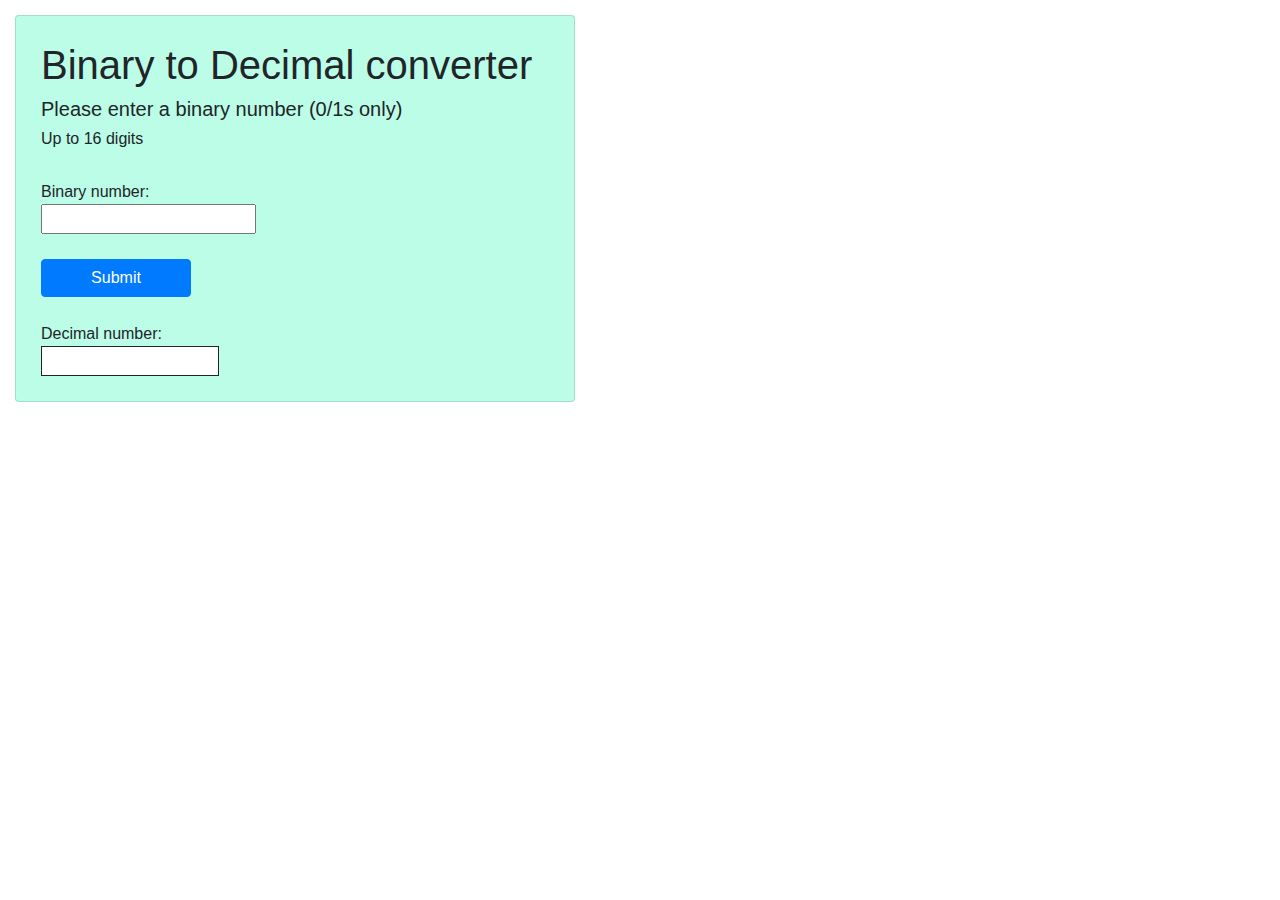
==== index.html @ 7b008a74 "updated readme, changed filename to work w/ GitHub Pages" ====
<!DOCTYPE html>
<html lang="en">

<head>
    <meta charset="UTF-8">
    <meta name="viewport" content="width=device-width, initial-scale=1.0">
    <meta http-equiv="X-UA-Compatible" content="ie=edge">
    <link rel="stylesheet"
        href="https://stackpath.bootstrapcdn.com/bootstrap/4.3.1/css/bootstrap.min.css"
        integrity="sha384-ggOyR0iXCbMQv3Xipma34MD+dH/1fQ784/j6cY/iJTQUOhcWr7x9JvoRxT2MZw1T"
        crossorigin="anonymous">
    <link href="style.css" rel="stylesheet">

    <title>Binary to Decimal converter</title>
</head>

<body>
    <div class="card" style="width: 35rem;">
        <h1>Binary to Decimal converter</h1>
        <h5>Please enter a binary number (0/1s only)</h5>
        <h6>Up to 16 digits</h6>
        <br>
        Binary number:
        <form> <input type="text" id="binaryNum" maxlength='16' required><br><input type="submit"
                value="Submit" id="binarySubmit" class="btn btn-primary"></form>
        Decimal number:
        <div id="decimalNum"></div>
    </div>


    <script src="binary.js"></script>
</body>

</html>
---- style.css ----
* {
    box-sizing: border-box;
}

#binarySubmit {
    width: 150px;
    margin: 25px 0;
}

.card {
    padding:25px;
    margin: 15px;
    background-color: rgb(188, 253, 231);
}

#decimalNum {
width: 178px;
height: 30px;
border-style: solid;
border-width: 1px;
background-color: white;
}
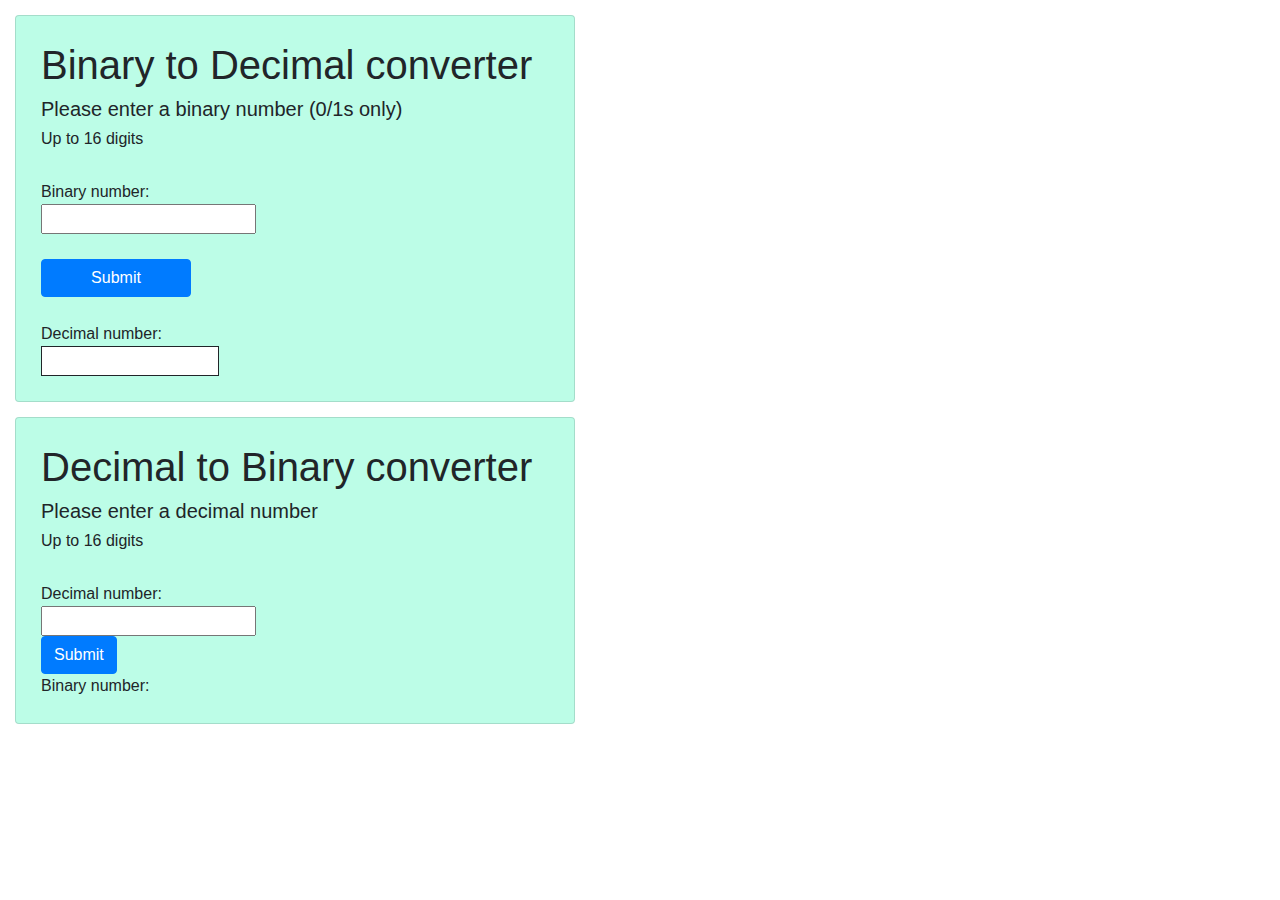
==== commit 477ddbd1: "adding code for decimal to bainry converter - intial commit" ====
--- a/index.html
+++ b/index.html
@@ -11,7 +11,7 @@
         crossorigin="anonymous">
     <link href="style.css" rel="stylesheet">
 
-    <title>Binary to Decimal converter</title>
+    <title>Binary to Decimal/Decimal to Binary converter</title>
 </head>
 
 <body>
@@ -26,6 +26,17 @@
         Decimal number:
         <div id="decimalNum"></div>
     </div>
+    <div class="card" style="width: 35rem;">
+        <h1>Decimal to Binary converter</h1>
+        <h5>Please enter a decimal number</h5>
+        <h6>Up to 16 digits</h6>
+        <br>
+        Decimal number:
+        <form> <input type="text" id="binaryNum" maxlength='16' required><br><input type="submit"
+                value="Submit" id="decimalSubmit" class="btn btn-primary"></form>
+        Binary number:
+        <div id="binary"></div>
+    </div>
 
 
     <script src="binary.js"></script>
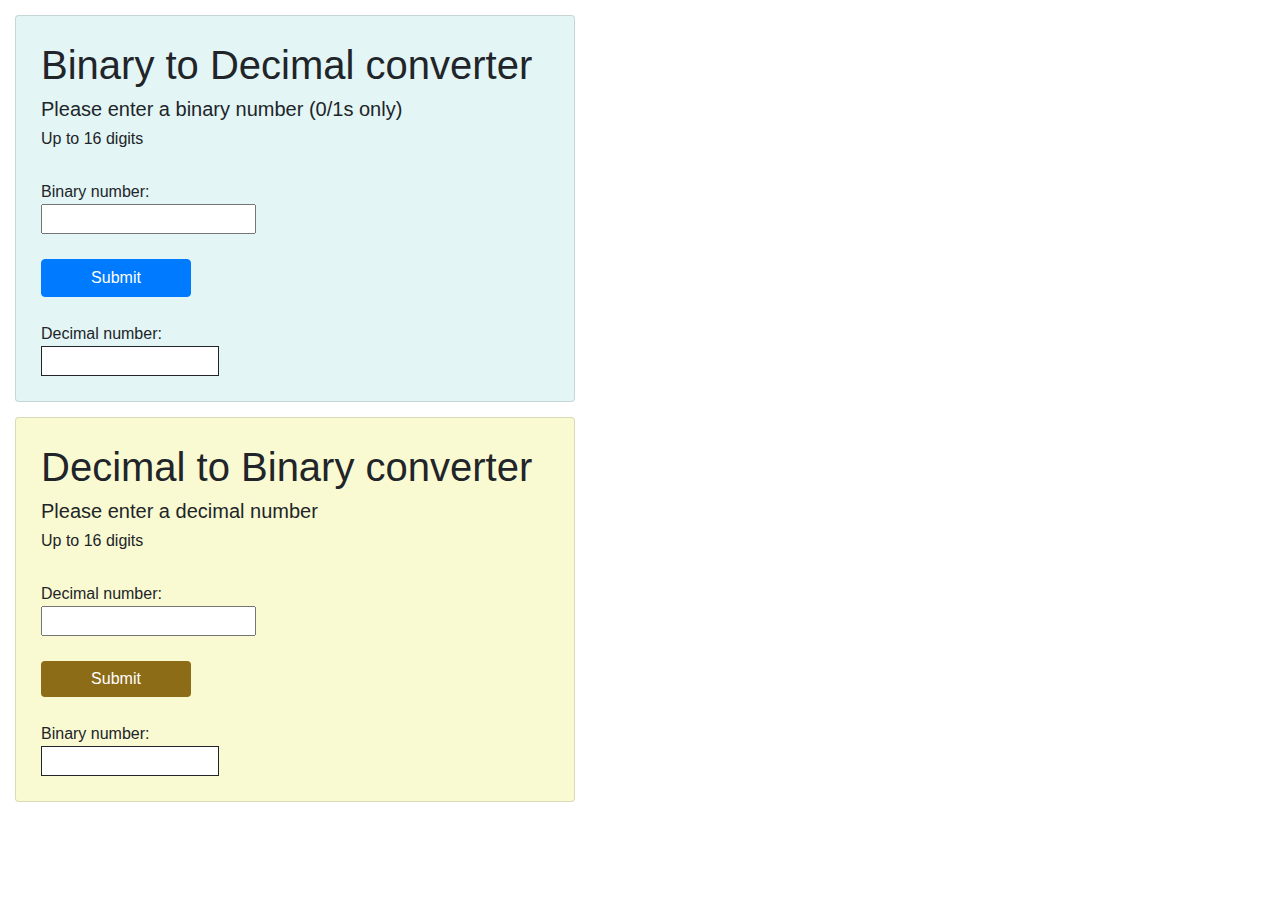
==== commit ef87e951: "adjusted style for dec-binary card" ====
--- a/index.html
+++ b/index.html
@@ -21,21 +21,21 @@
         <h6>Up to 16 digits</h6>
         <br>
         Binary number:
-        <form> <input type="text" id="binaryNum" maxlength='16' required><br><input type="submit"
+        <form> <input type="text" id="binaryInput" maxlength='16' required><br><input type="submit"
                 value="Submit" id="binarySubmit" class="btn btn-primary"></form>
         Decimal number:
         <div id="decimalNum"></div>
     </div>
-    <div class="card" style="width: 35rem;">
+    <div class="card" id="binary-card" style="width: 35rem;">
         <h1>Decimal to Binary converter</h1>
         <h5>Please enter a decimal number</h5>
         <h6>Up to 16 digits</h6>
         <br>
         Decimal number:
-        <form> <input type="text" id="binaryNum" maxlength='16' required><br><input type="submit"
+        <form> <input type="text" id="decimalInput" maxlength='16' required><br><input type="submit"
                 value="Submit" id="decimalSubmit" class="btn btn-primary"></form>
         Binary number:
-        <div id="binary"></div>
+        <div id="binaryNum"></div>
     </div>
 
 
--- a/style.css
+++ b/style.css
@@ -2,21 +2,35 @@
     box-sizing: border-box;
 }
 
-#binarySubmit {
+#binarySubmit, #decimalSubmit {
     width: 150px;
     margin: 25px 0;
+}
+
+#decimalSubmit {
+    background-color: rgb(141, 108, 24);
+    border: rgb(148, 108, 24);
+}
+
+#decimalSubmit:hover {
+    background-color:darkgoldenrod;
 }
 
 .card {
     padding:25px;
     margin: 15px;
-    background-color: rgb(188, 253, 231);
+    background-color: rgb(227, 245, 245);
 }
 
-#decimalNum {
+#binary-card {
+    background-color: lightgoldenrodyellow;
+}
+
+#decimalNum, #binaryNum {
 width: 178px;
 height: 30px;
 border-style: solid;
 border-width: 1px;
 background-color: white;
-}+padding: 0 2px;
+}
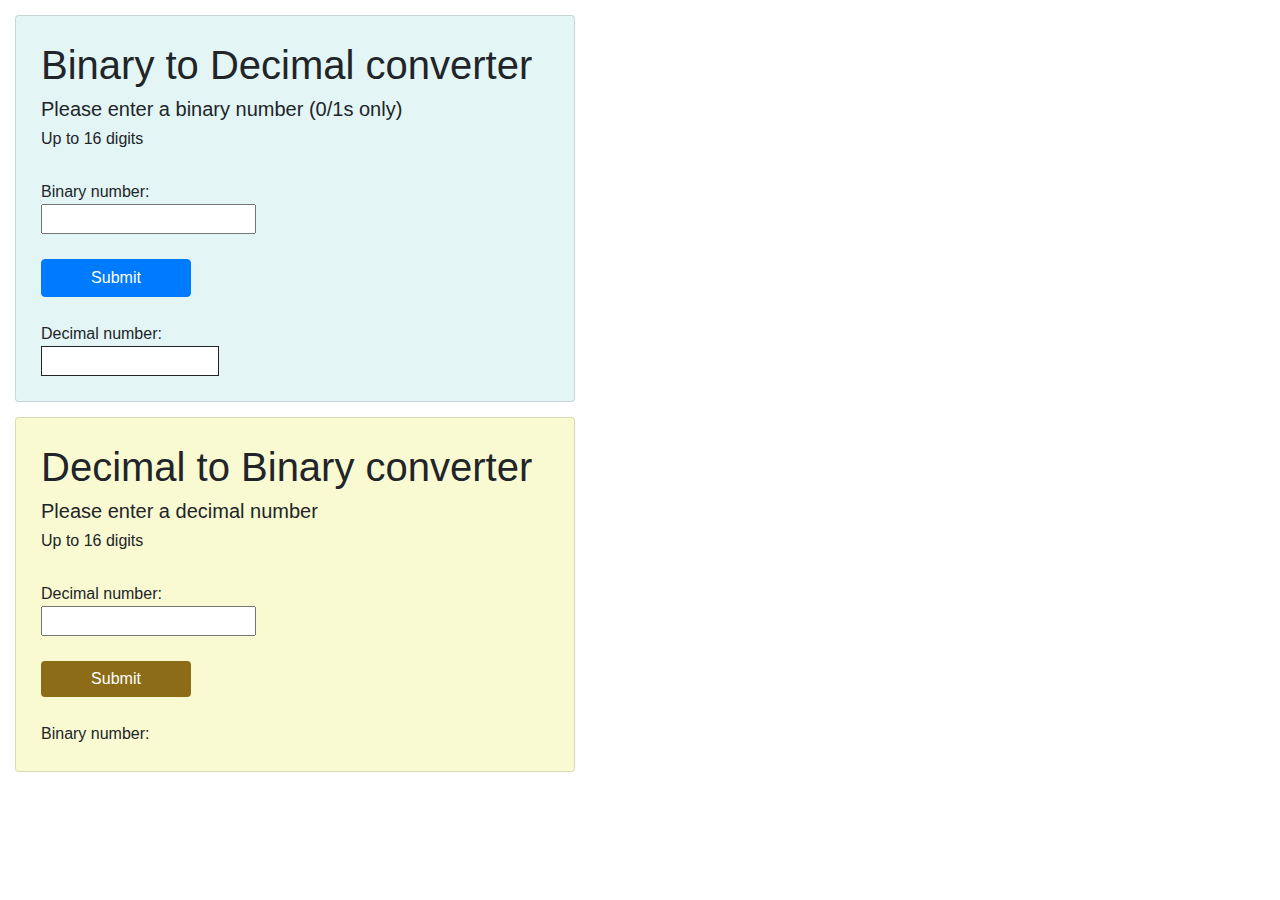
==== commit 991b663b: "added functionality to replace alert messages for binary-decimal card" ====
--- a/index.html
+++ b/index.html
@@ -35,7 +35,7 @@
         <form> <input type="text" id="decimalInput" maxlength='16' required><br><input type="submit"
                 value="Submit" id="decimalSubmit" class="btn btn-primary"></form>
         Binary number:
-        <div id="binaryNum"></div>
+        <div id="binary"></div>
     </div>
 
 
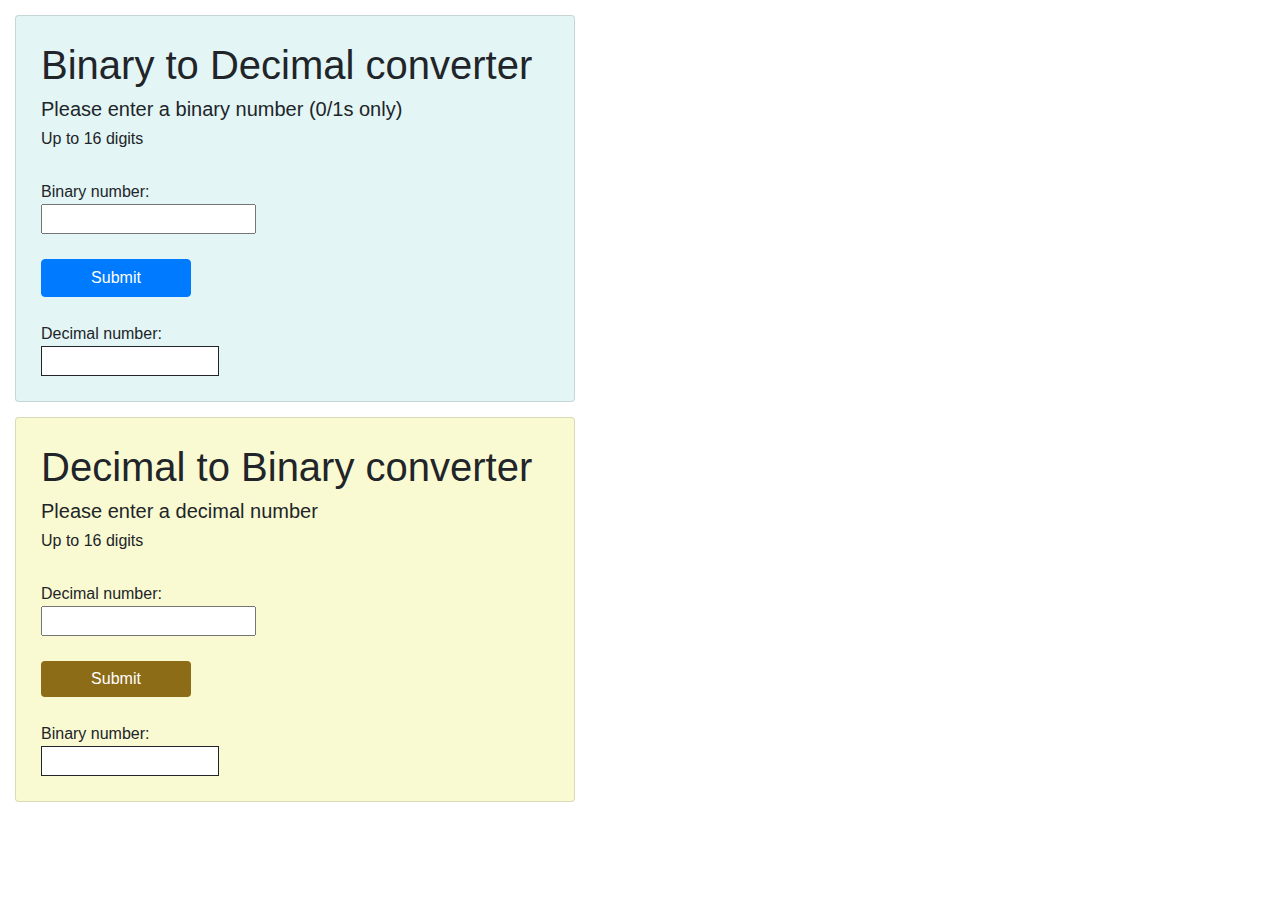
==== commit 1b440d8f: "removed error alerts; replaced with message in form" ====
--- a/index.html
+++ b/index.html
@@ -35,7 +35,7 @@
         <form> <input type="text" id="decimalInput" maxlength='16' required><br><input type="submit"
                 value="Submit" id="decimalSubmit" class="btn btn-primary"></form>
         Binary number:
-        <div id="binary"></div>
+        <div id="binaryNum"></div>
     </div>
 
 
--- a/style.css
+++ b/style.css
@@ -34,3 +34,9 @@
 background-color: white;
 padding: 0 2px;
 }
+
+.inputError {
+font-family: 'Gill Sans', 'Gill Sans MT', Calibri, 'Trebuchet MS', sans-serif;
+color: red;
+font-weight: bold;
+}
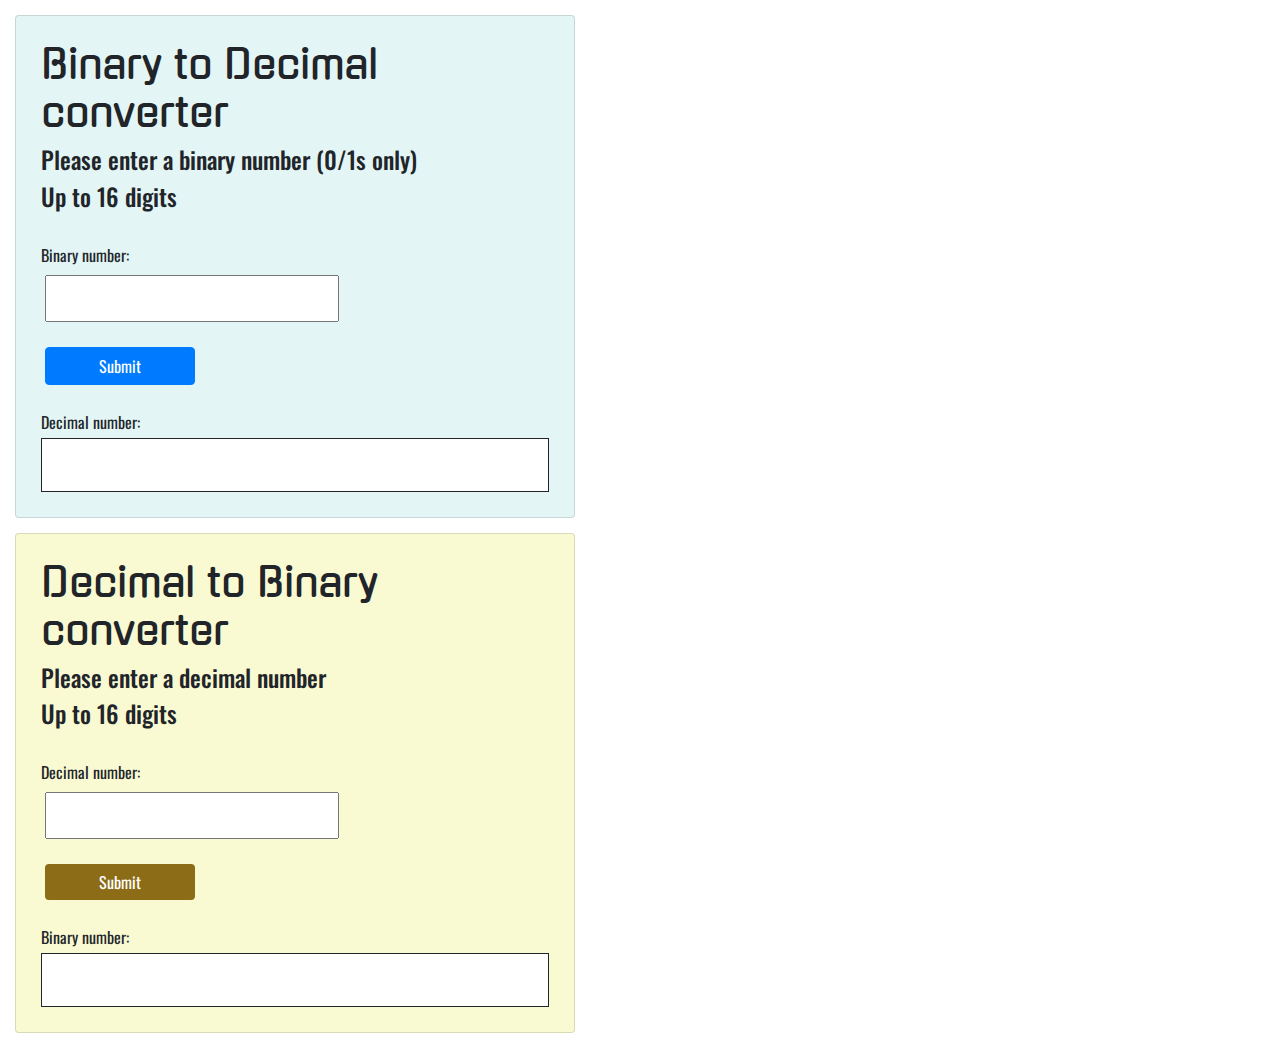
==== commit 61554f4b: "added code to generate binary array dynamically" ====
--- a/index.html
+++ b/index.html
@@ -5,12 +5,13 @@
     <meta charset="UTF-8">
     <meta name="viewport" content="width=device-width, initial-scale=1.0">
     <meta http-equiv="X-UA-Compatible" content="ie=edge">
+    <link rel="shortcut icon" type="image/png" href="./images/calculator.ico">
     <link rel="stylesheet"
         href="https://stackpath.bootstrapcdn.com/bootstrap/4.3.1/css/bootstrap.min.css"
         integrity="sha384-ggOyR0iXCbMQv3Xipma34MD+dH/1fQ784/j6cY/iJTQUOhcWr7x9JvoRxT2MZw1T"
         crossorigin="anonymous">
     <link href="style.css" rel="stylesheet">
-
+    <link href="https://fonts.googleapis.com/css?family=Gugi|Oswald" rel="stylesheet">
     <title>Binary to Decimal/Decimal to Binary converter</title>
 </head>
 
--- a/style.css
+++ b/style.css
@@ -1,19 +1,6 @@
 * {
     box-sizing: border-box;
-}
-
-#binarySubmit, #decimalSubmit {
-    width: 150px;
-    margin: 25px 0;
-}
-
-#decimalSubmit {
-    background-color: rgb(141, 108, 24);
-    border: rgb(148, 108, 24);
-}
-
-#decimalSubmit:hover {
-    background-color:darkgoldenrod;
+    font-family: 'Oswald', sans-serif;
 }
 
 .card {
@@ -26,17 +13,52 @@
     background-color: lightgoldenrodyellow;
 }
 
+input {
+    margin: .15em 0 0 0;
+}
+
+h1 {
+    font-family: 'Gugi', cursive;
+}
+
+h5, h6 {
+    font-size: 1.5em;
+    /* margin: 0; */
+}
+
+form, #decimalNum, #binaryNum {
+    font-size: 1.7em;
+    padding: 0 0.25rem;
+    margin: .15em 0 0 0;
+}
+
+
+
+#binarySubmit, #decimalSubmit {
+    width: 150px;
+    margin: 25px 0;
+}
+
+#decimalSubmit {
+    background-color: rgb(141, 108, 24);
+    border: rgb(148, 108, 24);
+}
+
+
+#decimalSubmit:hover {
+    background-color:darkgoldenrod;
+}
+
 #decimalNum, #binaryNum {
-width: 178px;
-height: 30px;
+height: 54px;
 border-style: solid;
 border-width: 1px;
 background-color: white;
-padding: 0 2px;
 }
 
 .inputError {
 font-family: 'Gill Sans', 'Gill Sans MT', Calibri, 'Trebuchet MS', sans-serif;
 color: red;
 font-weight: bold;
+background-color: rgb(245, 229, 229);
 }
